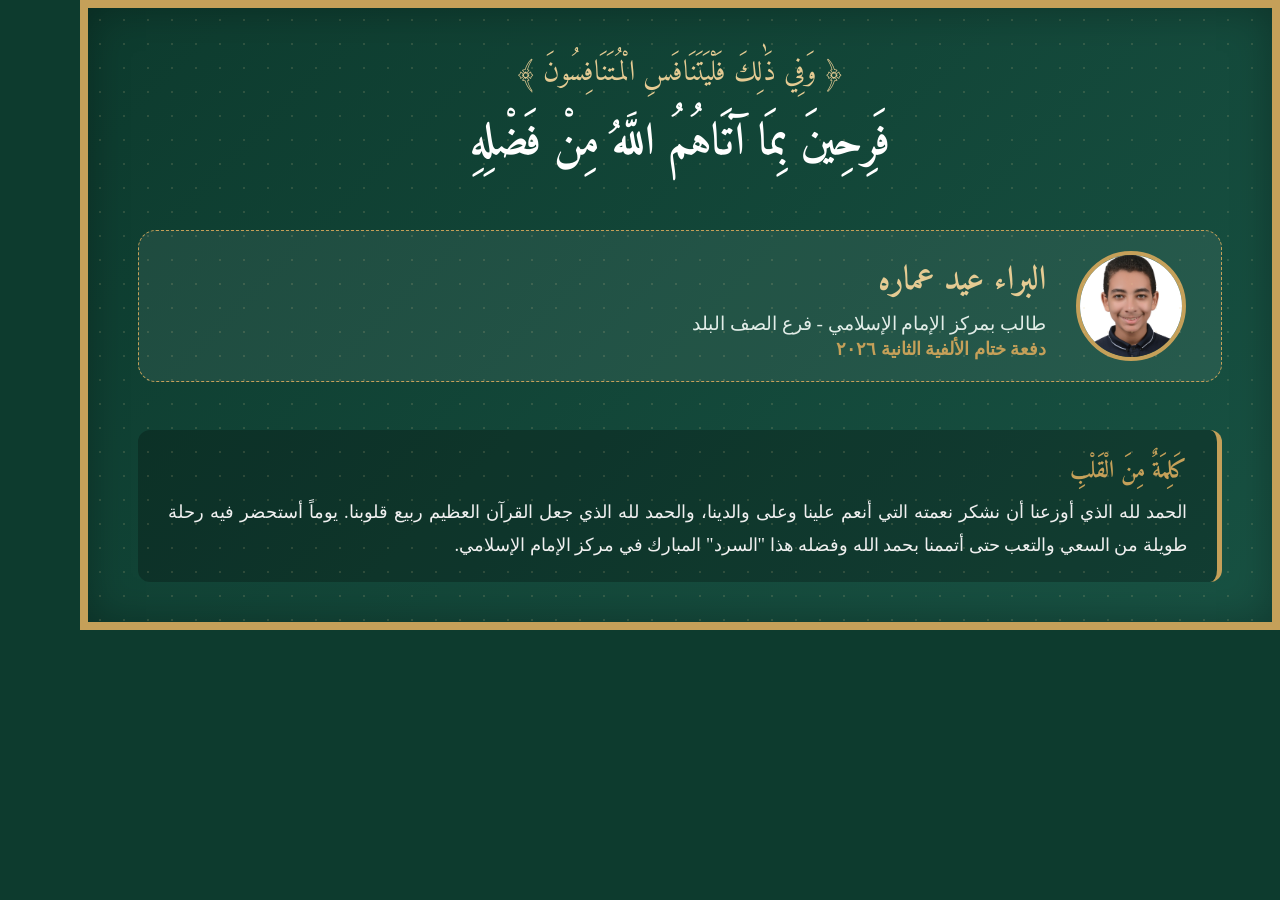
==== card.html @ 14b29feb "Update card.html" ====
<!DOCTYPE html>
<html lang="ar" dir="rtl">
<head>
  <meta charset="UTF-8">
  <title>بطاقة معاينة السرد القرآني</title>
  <link rel="preconnect" href="https://fonts.googleapis.com">
  <link rel="preconnect" href="https://fonts.gstatic.com" crossorigin>
  <link href="https://fonts.googleapis.com/css2?family=Amiri:wght@400;700&family=Cairo:wght@400;600;700;800&display=swap" rel="stylesheet">
  
  <style>
    :root {
      --primary-color: #0d3b2e;
      --primary-light: #185243;
      --accent-gold: #c5a059;
      --accent-gold-light: #e5cb93;
    }

    * { box-sizing: border-box; margin: 0; padding: 0; }

    body {
      margin: 0;
      padding: 0;
      background-color: #0d3b2e;
      display: flex;
      justify-content: center;
      align-items: center;
      width: 1200px;
      height: 630px;
      overflow: hidden;
    }

    /* أبعاد المعاينة القياسية المضبوطة 1200x630 */
    .preview-card-container {
      width: 1200px;
      height: 630px;
      background: linear-gradient(135deg, var(--primary-color), var(--primary-light));
      border: 8px solid var(--accent-gold);
      padding: 40px 50px;
      color: #ffffff;
      display: flex;
      flex-direction: column;
      justify-content: space-between;
      position: relative;
      box-shadow: inset 0 0 40px rgba(0,0,0,0.3);
    }

    .preview-card-container::before {
      content: "";
      position: absolute;
      top: 0; left: 0; right: 0; bottom: 0;
      background-image: radial-gradient(var(--accent-gold-light) 0.8px, transparent 0.8px);
      background-size: 24px 24px;
      opacity: 0.15;
      pointer-events: none;
    }

    .header-part {
      text-align: center;
    }

    .ayah {
      font-family: 'Amiri', serif;
      color: var(--accent-gold-light);
      font-size: 1.8rem;
      margin-bottom: 6px;
    }

    .title {
      font-family: 'Amiri', serif;
      font-size: 2.8rem;
      font-weight: 700;
      color: #ffffff;
    }

    .writer-part {
      display: flex;
      align-items: center;
      gap: 30px;
      background: rgba(255, 255, 255, 0.07);
      border: 1px dashed var(--accent-gold);
      padding: 20px 35px;
      border-radius: 18px;
    }

    .writer-img {
      width: 110px;
      height: 110px;
      border-radius: 50%;
      border: 4px solid var(--accent-gold);
      object-fit: cover;
    }

    .writer-details h2 {
      font-family: 'Amiri', serif;
      font-size: 2.1rem;
      color: var(--accent-gold-light);
      margin-bottom: 2px;
    }

    .writer-details p {
      font-size: 1.2rem;
      color: #e2ede8;
    }

    .heart-part {
      background: rgba(0, 0, 0, 0.25);
      border-right: 5px solid var(--accent-gold);
      padding: 20px 30px;
      border-radius: 12px;
    }

    .heart-title {
      font-family: 'Amiri', serif;
      font-size: 1.5rem;
      color: var(--accent-gold);
      margin-bottom: 4px;
    }

    .heart-text {
      font-size: 1.15rem;
      line-height: 1.8;
      color: #f0f0f0;
      text-align: justify;
    }
  </style>
</head>
<body>

  <div class="preview-card-container">
    
    <!-- 1. الهيدر -->
    <div class="header-part">
      <div class="ayah">﴿ وَفِي ذَٰلِكَ فَلْيَتَنَافَسِ الْمُتَنَافِسُونَ ﴾</div>
      <h1 class="title">فَرِحِينَ بِمَا آتَاهُمُ اللَّهُ مِنْ فَضْلِهِ</h1>
    </div>

    <!-- 2. بيانات الكاتب -->
    <div class="writer-part">
      <img src="writer.jpg" alt="البراء عيد عماره" class="writer-img">
      <div class="writer-details">
        <h2>البراء عيد عماره</h2>
        <p>طالب بمركز الإمام الإسلامي - فرع الصف البلد</p>
        <p style="color: var(--accent-gold); font-size: 1.1rem; font-weight: bold; margin-top: 4px;">دفعة ختام الألفية الثانية ٢٠٢٦</p>
      </div>
    </div>

    <!-- 3. كلمة من القلب -->
    <div class="heart-part">
      <h3 class="heart-title">كَلِمَةٌ مِنَ الْقَلْبِ</h3>
      <p class="heart-text">
        الحمد لله الذي أوزعنا أن نشكر نعمته التي أنعم علينا وعلى والدينا، والحمد لله الذي جعل القرآن العظيم ربيع قلوبنا. يوماً أستحضر فيه رحلة طويلة من السعي والتعب حتى أتممنا بحمد الله وفضله هذا "السرد" المبارك في مركز الإمام الإسلامي.
      </p>
    </div>

  </div>

</body>
</html>
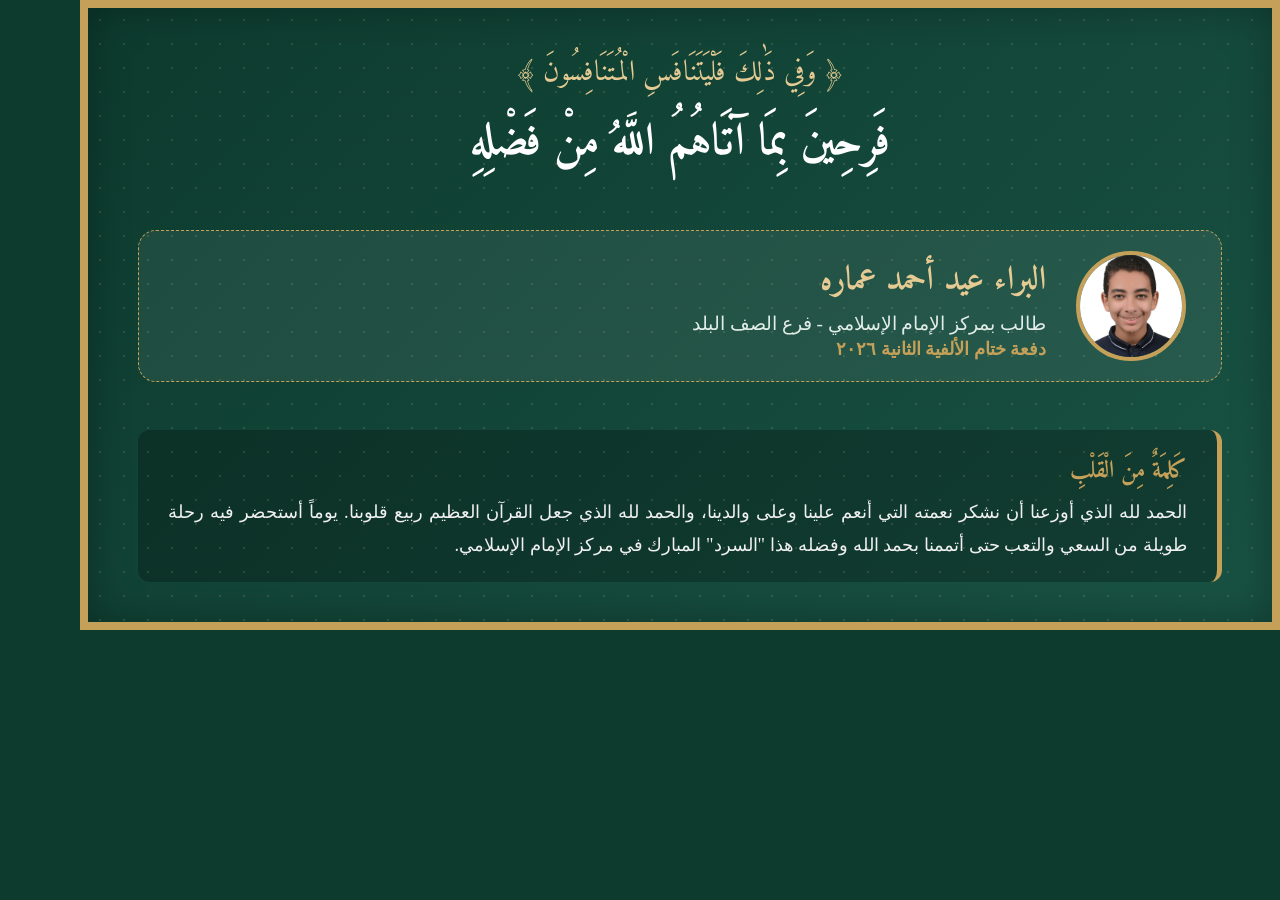
==== commit ca11456f: "Fix writer name in card.html" ====
--- a/card.html
+++ b/card.html
@@ -136,9 +136,9 @@
 
     <!-- 2. بيانات الكاتب -->
     <div class="writer-part">
-      <img src="writer.jpg" alt="البراء عيد عماره" class="writer-img">
+      <img src="writer.jpg" alt="البراء عيد أحمد عماره" class="writer-img">
       <div class="writer-details">
-        <h2>البراء عيد عماره</h2>
+        <h2>البراء عيد أحمد عماره</h2>
         <p>طالب بمركز الإمام الإسلامي - فرع الصف البلد</p>
         <p style="color: var(--accent-gold); font-size: 1.1rem; font-weight: bold; margin-top: 4px;">دفعة ختام الألفية الثانية ٢٠٢٦</p>
       </div>
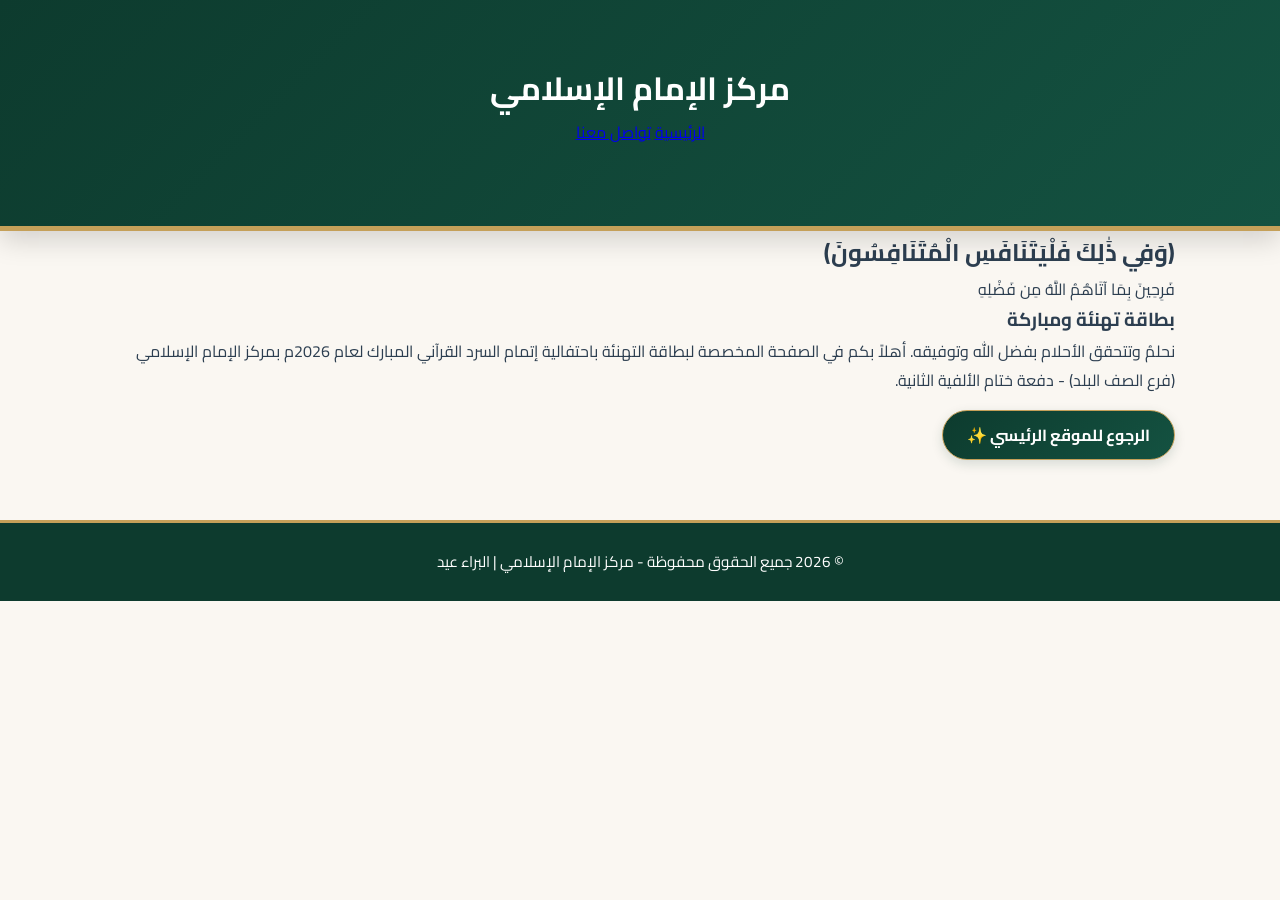
==== commit b8123a06: "Refactor card.html for improved structure and styling Updated the HTML structure and added a viewpor" ====
--- a/card.html
+++ b/card.html
@@ -2,157 +2,57 @@
 <html lang="ar" dir="rtl">
 <head>
   <meta charset="UTF-8">
-  <title>بطاقة معاينة السرد القرآني</title>
+  <meta name="viewport" content="width=device-width, initial-scale=1.0">
+  
+  <!-- الخطوط والأنماط -->
   <link rel="preconnect" href="https://fonts.googleapis.com">
   <link rel="preconnect" href="https://fonts.gstatic.com" crossorigin>
-  <link href="https://fonts.googleapis.com/css2?family=Amiri:wght@400;700&family=Cairo:wght@400;600;700;800&display=swap" rel="stylesheet">
-  
-  <style>
-    :root {
-      --primary-color: #0d3b2e;
-      --primary-light: #185243;
-      --accent-gold: #c5a059;
-      --accent-gold-light: #e5cb93;
-    }
-
-    * { box-sizing: border-box; margin: 0; padding: 0; }
-
-    body {
-      margin: 0;
-      padding: 0;
-      background-color: #0d3b2e;
-      display: flex;
-      justify-content: center;
-      align-items: center;
-      width: 1200px;
-      height: 630px;
-      overflow: hidden;
-    }
-
-    /* أبعاد المعاينة القياسية المضبوطة 1200x630 */
-    .preview-card-container {
-      width: 1200px;
-      height: 630px;
-      background: linear-gradient(135deg, var(--primary-color), var(--primary-light));
-      border: 8px solid var(--accent-gold);
-      padding: 40px 50px;
-      color: #ffffff;
-      display: flex;
-      flex-direction: column;
-      justify-content: space-between;
-      position: relative;
-      box-shadow: inset 0 0 40px rgba(0,0,0,0.3);
-    }
-
-    .preview-card-container::before {
-      content: "";
-      position: absolute;
-      top: 0; left: 0; right: 0; bottom: 0;
-      background-image: radial-gradient(var(--accent-gold-light) 0.8px, transparent 0.8px);
-      background-size: 24px 24px;
-      opacity: 0.15;
-      pointer-events: none;
-    }
-
-    .header-part {
-      text-align: center;
-    }
-
-    .ayah {
-      font-family: 'Amiri', serif;
-      color: var(--accent-gold-light);
-      font-size: 1.8rem;
-      margin-bottom: 6px;
-    }
-
-    .title {
-      font-family: 'Amiri', serif;
-      font-size: 2.8rem;
-      font-weight: 700;
-      color: #ffffff;
-    }
-
-    .writer-part {
-      display: flex;
-      align-items: center;
-      gap: 30px;
-      background: rgba(255, 255, 255, 0.07);
-      border: 1px dashed var(--accent-gold);
-      padding: 20px 35px;
-      border-radius: 18px;
-    }
-
-    .writer-img {
-      width: 110px;
-      height: 110px;
-      border-radius: 50%;
-      border: 4px solid var(--accent-gold);
-      object-fit: cover;
-    }
-
-    .writer-details h2 {
-      font-family: 'Amiri', serif;
-      font-size: 2.1rem;
-      color: var(--accent-gold-light);
-      margin-bottom: 2px;
-    }
-
-    .writer-details p {
-      font-size: 1.2rem;
-      color: #e2ede8;
-    }
-
-    .heart-part {
-      background: rgba(0, 0, 0, 0.25);
-      border-right: 5px solid var(--accent-gold);
-      padding: 20px 30px;
-      border-radius: 12px;
-    }
-
-    .heart-title {
-      font-family: 'Amiri', serif;
-      font-size: 1.5rem;
-      color: var(--accent-gold);
-      margin-bottom: 4px;
-    }
-
-    .heart-text {
-      font-size: 1.15rem;
-      line-height: 1.8;
-      color: #f0f0f0;
-      text-align: justify;
-    }
-  </style>
+  <link href="https://fonts.googleapis.com/css2?family=Amiri:wght@400;700&family=Cairo:wght@400;600;700&display=swap" rel="stylesheet">
+  <link rel="stylesheet" href="style.css">
 </head>
 <body>
 
-  <div class="preview-card-container">
-    
-    <!-- 1. الهيدر -->
-    <div class="header-part">
-      <div class="ayah">﴿ وَفِي ذَٰلِكَ فَلْيَتَنَافَسِ الْمُتَنَافِسُونَ ﴾</div>
-      <h1 class="title">فَرِحِينَ بِمَا آتَاهُمُ اللَّهُ مِنْ فَضْلِهِ</h1>
+  <!-- الهيدر والتنقل -->
+  <header class="main-header">
+    <div class="container header-content">
+      <h1 class="logo-title">مركز الإمام الإسلامي</h1>
+      <nav class="main-nav">
+        <a href="index.html">الرئيسية</a>
+        <a href="contact.html">تواصل معنا</a>
+      </nav>
     </div>
+  </header>
 
-    <!-- 2. بيانات الكاتب -->
-    <div class="writer-part">
-      <img src="writer.jpg" alt="البراء عيد أحمد عماره" class="writer-img">
-      <div class="writer-details">
-        <h2>البراء عيد أحمد عماره</h2>
-        <p>طالب بمركز الإمام الإسلامي - فرع الصف البلد</p>
-        <p style="color: var(--accent-gold); font-size: 1.1rem; font-weight: bold; margin-top: 4px;">دفعة ختام الألفية الثانية ٢٠٢٦</p>
+  <!-- محتوى كارت التهاني المخصص -->
+  <main class="container page-content">
+    <section class="card-section">
+      <div class="card-box">
+        <div class="card-header">
+          <h2 class="quran-verse">﴿وَفِي ذَٰلِكَ فَلْيَتَنَافَسِ الْمُتَنَافِسُونَ﴾</h2>
+          <p class="sub-verse">فَرِحِينَ بِمَا آتَاهُمُ اللَّهُ مِن فَضْلِهِ</p>
+        </div>
+
+        <div class="card-body">
+          <h3 class="card-main-title">بطاقة تهنئة ومباركة</h3>
+          <p class="card-text-summary">
+            نحلمُ وتتحقق الأحلام بفضل الله وتوفيقه. أهلاً بكم في الصفحة المخصصة لبطاقة التهنئة باحتفالية إتمام السرد القرآني المبارك لعام 2026م بمركز الإمام الإسلامي (فرع الصف البلد) - دفعة ختام الألفية الثانية.
+          </p>
+
+          <div class="card-action">
+            <a href="index.html" class="contact-btn-link">الرجوع للموقع الرئيسي ✨</a>
+          </div>
+        </div>
       </div>
+    </section>
+  </main>
+
+  <!-- الفوتر -->
+  <footer class="main-footer">
+    <div class="container text-center">
+      <p>© 2026 جميع الحقوق محفوظة - مركز الإمام الإسلامي | البراء عيد</p>
     </div>
+  </footer>
 
-    <!-- 3. كلمة من القلب -->
-    <div class="heart-part">
-      <h3 class="heart-title">كَلِمَةٌ مِنَ الْقَلْبِ</h3>
-      <p class="heart-text">
-        الحمد لله الذي أوزعنا أن نشكر نعمته التي أنعم علينا وعلى والدينا، والحمد لله الذي جعل القرآن العظيم ربيع قلوبنا. يوماً أستحضر فيه رحلة طويلة من السعي والتعب حتى أتممنا بحمد الله وفضله هذا "السرد" المبارك في مركز الإمام الإسلامي.
-      </p>
-    </div>
-
-  </div>
-
+  <script src="script.js"></script>
 </body>
 </html>
--- a/style.css
+++ b/style.css
@@ -0,0 +1,829 @@
+/* ==========================================================================
+   التنسيقات الأساسية والمتغيرات العامة
+   ========================================================================== */
+:root {
+  --primary-green: #0d3b2e;
+  --secondary-green: #145241;
+  --accent-gold: #c5a059;
+  --accent-gold-light: #e5cb93;
+  --bg-cream: #faf7f2;
+  --card-bg: #ffffff;
+  --text-dark: #2c3e50;
+  --text-muted: #666666;
+  --border-gold: rgba(197, 160, 89, 0.3);
+  --shadow-soft: 0 10px 30px rgba(13, 59, 46, 0.08);
+  --shadow-hover: 0 15px 35px rgba(13, 59, 46, 0.15);
+}
+
+* {
+  box-sizing: border-box;
+  margin: 0;
+  padding: 0;
+}
+
+body {
+  font-family: 'Cairo', sans-serif;
+  background-color: var(--bg-cream);
+  color: var(--text-dark);
+  line-height: 1.8;
+  position: relative;
+  overflow-x: hidden;
+  min-height: 100vh;
+}
+
+.container {
+  width: 90%;
+  max-width: 1100px;
+  margin: 0 auto;
+  padding: 0 15px;
+}
+
+.bg-pattern {
+  position: fixed;
+  top: 0;
+  left: 0;
+  width: 100%;
+  height: 100%;
+  background-image: radial-gradient(var(--border-gold) 0.8px, transparent 0.8px);
+  background-size: 24px 24px;
+  opacity: 0.4;
+  z-index: -1;
+  pointer-events: none;
+}
+
+/* الهيدر والفوتر */
+.main-header {
+  background: linear-gradient(135deg, var(--primary-green), var(--secondary-green));
+  color: #ffffff;
+  text-align: center;
+  padding: 60px 20px 80px;
+  border-bottom: 5px solid var(--accent-gold);
+  box-shadow: 0 10px 25px rgba(0,0,0,0.15);
+  position: relative;
+}
+
+.header-decoration {
+  font-family: 'Amiri', serif;
+  color: var(--accent-gold-light);
+  font-size: 1.4rem;
+  margin-bottom: 10px;
+}
+
+.main-title {
+  font-family: 'Amiri', serif;
+  font-size: 2.8rem;
+  font-weight: 700;
+  margin-bottom: 15px;
+  color: #ffffff;
+}
+
+.header-subtitle {
+  font-size: 1.15rem;
+  max-width: 750px;
+  margin: 0 auto;
+  color: #e2ede8;
+}
+
+.main-footer {
+  background: var(--primary-green);
+  color: #ffffff;
+  text-align: center;
+  padding: 25px 0;
+  margin-top: 60px;
+  border-top: 3px solid var(--accent-gold);
+  font-size: 0.95rem;
+}
+
+/* الأقسام والبطاقات */
+.content-section {
+  background: var(--card-bg);
+  border-radius: 20px;
+  padding: 40px 30px;
+  margin-top: -30px;
+  margin-bottom: 40px;
+  box-shadow: var(--shadow-soft);
+  border: 1px solid var(--border-gold);
+}
+
+.section-title-wrapper {
+  text-align: center;
+  margin-bottom: 30px;
+}
+
+.section-title {
+  font-family: 'Amiri', serif;
+  font-size: 2.1rem;
+  color: var(--primary-green);
+  display: inline-block;
+}
+
+.title-line {
+  width: 80px;
+  height: 3px;
+  background: var(--accent-gold);
+  margin: 8px auto 0;
+  border-radius: 2px;
+}
+
+.section-intro {
+  text-align: center;
+  margin-bottom: 30px;
+  color: var(--text-muted);
+  font-size: 1.05rem;
+}
+
+/* قسم الكاتب وكلمة من القلب */
+.writer-section {
+  margin-top: -40px;
+  margin-bottom: 40px;
+}
+
+.writer-card {
+  background: var(--card-bg);
+  border-radius: 20px;
+  padding: 30px;
+  display: flex;
+  align-items: center;
+  gap: 30px;
+  box-shadow: var(--shadow-soft);
+  border: 2px solid var(--accent-gold);
+}
+
+.writer-img-wrapper {
+  flex-shrink: 0;
+}
+
+.writer-img {
+  width: 140px;
+  height: 140px;
+  border-radius: 50%;
+  border: 4px solid var(--accent-gold);
+  object-fit: cover;
+  box-shadow: 0 5px 15px rgba(0,0,0,0.1);
+}
+
+.writer-info h2 {
+  font-family: 'Amiri', serif;
+  font-size: 2.2rem;
+  color: var(--primary-green);
+  margin-bottom: 5px;
+}
+
+.writer-tag {
+  color: var(--accent-gold);
+  font-weight: 700;
+  font-size: 1.1rem;
+}
+
+.writer-sub-tag {
+  color: var(--text-muted);
+  font-size: 0.95rem;
+}
+
+.writer-batch {
+  display: inline-block;
+  background: rgba(197, 160, 89, 0.15);
+  color: var(--primary-green);
+  padding: 3px 12px;
+  border-radius: 12px;
+  font-weight: 700;
+  font-size: 0.88rem;
+  margin-top: 8px;
+}
+
+.date-badge {
+  margin-top: 15px;
+  font-size: 0.9rem;
+  color: var(--text-muted);
+  display: flex;
+  align-items: center;
+  gap: 8px;
+  flex-wrap: wrap;
+}
+
+.text-content p {
+  font-size: 1.1rem;
+  margin-bottom: 20px;
+  text-align: justify;
+  color: #333333;
+}
+
+/* ==========================================
+   توسيط الشباك/الشبكات وكروت الأشخاص بالكامل
+   ========================================== */
+
+/* 1. توسيط شبكة الكروت نفسها */
+.cards-grid, 
+.people-grid,
+.grid-container {
+  display: flex;
+  flex-direction: column;
+  align-items: center; /* توسيط العناصر أفقيًا */
+  justify-content: center;
+  width: 100%;
+  max-width: 100%;
+  margin: 0 auto; /* ضمان التوسيط داخل الحاوية الأم */
+  padding-left: 0;
+  padding-right: 0;
+  box-sizing: border-box;
+}
+
+/* 2. ضبط الكارت نفسه ليكون متسنتر تماماً في المنتصف */
+.person-card {
+  width: 90%; /* إعطاء عرض مناسب وموحد على الموبايل */
+  max-width: 400px; /* عدم التمدد أكثر من اللازم على الشاشات الكبيرة */
+  margin: 15px auto !important; /* توسيط الكارت في المنتصف تماماً */
+  display: flex;
+  flex-direction: column;
+  align-items: center; /* توسيط الاسم والزرار داخل الكارت */
+  justify-content: center;
+  text-align: center;
+  box-sizing: border-box;
+}
+
+/* 3. توسيط العناوين والفقرات النصية فوق الكروت وتحتها */
+.section-title,
+.section-description,
+.closing-dua,
+.poem-container {
+  text-align: center;
+  margin-left: auto !important;
+  margin-right: auto !important;
+}
+
+/* 4. إزالة أي هامش جانبي قد يسبب الإزاحة على الموبايل */
+@media (max-width: 768px) {
+  body, html {
+    overflow-x: hidden; /* منع أي سكرول جانبي */
+  }
+
+  .container, 
+  section {
+    padding-left: 15px;
+    padding-right: 15px;
+    margin-left: auto;
+    margin-right: auto;
+    width: 100%;
+    box-sizing: border-box;
+  }
+
+  .person-card {
+    width: 100%; /* استغلال المساحة المتاحة بشكل متناسق وموزون */
+  }
+}
+
+/* النافذة المنبثقة (Modal) */
+.modal-overlay {
+  position: fixed;
+  top: 0;
+  left: 0;
+  width: 100%;
+  height: 100%;
+  background: rgba(13, 59, 46, 0.75);
+  backdrop-filter: blur(5px);
+  display: flex;
+  justify-content: center;
+  align-items: center;
+  z-index: 9999;
+  opacity: 0;
+  visibility: hidden;
+  transition: opacity 0.3s ease, visibility 0.3s ease;
+  padding: 20px;
+}
+
+.modal-overlay.active {
+  opacity: 1;
+  visibility: visible;
+}
+
+.modal-card {
+  background: #ffffff;
+  border-radius: 20px;
+  width: 100%;
+  max-width: 600px;
+  max-height: 85vh;
+  padding: 35px 30px;
+  border: 3px solid var(--accent-gold);
+  box-shadow: 0 20px 50px rgba(0,0,0,0.3);
+  position: relative;
+  overflow-y: auto;
+  transform: translateY(30px) scale(0.95);
+  transition: transform 0.3s ease;
+}
+
+.modal-overlay.active .modal-card {
+  transform: translateY(0) scale(1);
+}
+
+.modal-close {
+  position: absolute;
+  top: 15px;
+  left: 15px;
+  background: rgba(197, 160, 89, 0.15);
+  color: var(--primary-green);
+  border: none;
+  width: 38px;
+  height: 38px;
+  border-radius: 50%;
+  font-size: 1.5rem;
+  font-weight: bold;
+  cursor: pointer;
+  display: flex;
+  align-items: center;
+  justify-content: center;
+  transition: all 0.2s ease;
+}
+
+.modal-close:hover {
+  background: var(--primary-green);
+  color: #ffffff;
+}
+
+.modal-header {
+  text-align: center;
+  margin-bottom: 20px;
+}
+
+/* ==========================================================================
+   تعديل وتكبير حجم صندوق الصورة في النافذة المنبثقة
+   ========================================================================== */
+.modal-img-box {
+  width: 220px;   /* عرض الصندوق  */
+  height: 320px;  /* ارتفاع الصندوق */
+  margin: 0 auto 15px auto;
+  border-radius: 50%; /* لتظل الصورة دائرية وبشكل فخم، أو شيل السطر ده لو عايزها مربعة بحواف دائرية */
+  overflow: hidden;
+  border: 3px solid var(--accent-gold); /* إطار ذهبي محيط للصورة الكبيرة */
+  box-shadow: 0 5px 15px rgba(0, 0, 0, 0.1);
+}
+
+.modal-img-box img {
+  width: 100%;
+  height: 100%;
+  object-fit: cover; /* لضمان ملء الصورة للصندوق بدون تشوه */
+}
+
+.modal-title {
+  font-family: 'Amiri', serif;
+  font-size: 1.9rem;
+  color: var(--primary-green);
+}
+
+.modal-body p {
+  font-size: 1.05rem;
+  line-height: 1.8;
+  color: #333333;
+  text-align: justify;
+}
+
+/* النشيد */
+.poem-container {
+  max-width: 750px;
+  margin: 0 auto;
+  background-color: var(--bg-cream);
+  padding: 35px 25px;
+  border-radius: 12px;
+  border-right: 4px solid var(--accent-gold);
+  border-left: 4px solid var(--accent-gold);
+}
+
+.poem-verse {
+  display: flex;
+  justify-content: space-between;
+  align-items: center;
+  gap: 15px;
+  margin-bottom: 20px;
+  font-family: 'Amiri', serif;
+  font-size: 1.25rem;
+  color: var(--primary-color);
+  border-bottom: 1px dashed rgba(197, 160, 89, 0.4);
+  padding-bottom: 15px;
+}
+
+.poem-verse:last-child {
+  border-bottom: none;
+  margin-bottom: 0;
+  padding-bottom: 0;
+}
+
+.bayt-first, .bayt-second {
+  width: 50%;
+  text-align: center;
+  line-height: 1.8;
+}
+
+/* تعديل خاص للهواتف لضمان عدم التداخل */
+@media (max-width: 768px) {
+  .poem-container {
+    padding: 20px 15px;
+  }
+  
+  .poem-verse {
+    flex-direction: column; /* جعل الشطرين تحت بعضهما بترتيب أنيق على الموبايل */
+    gap: 8px;
+    text-align: center;
+    font-size: 1.15rem;
+    padding-bottom: 15px;
+  }
+
+  .bayt-first, .bayt-second {
+    width: 100%;
+    text-align: center;
+  }
+}
+
+.closing-dua {
+  font-family: 'Amiri', serif;
+  font-size: 1.3rem;
+  text-align: center;
+  color: var(--primary-green);
+  background: var(--bg-cream);
+  padding: 20px;
+  border-radius: 12px;
+  border: 1px solid var(--accent-gold);
+  margin-bottom: 25px;
+  line-height: 1.8;
+}
+
+.signature-box {
+  text-align: center;
+  display: flex;
+  flex-direction: column;
+  align-items: center;
+  gap: 5px;
+}
+
+.sign-title {
+  font-size: 0.9rem;
+  color: var(--text-muted);
+}
+
+.sign-name {
+  font-family: 'Amiri', serif;
+  font-size: 1.8rem;
+  font-weight: bold;
+  color: var(--accent-gold);
+}
+
+.sign-date {
+  font-size: 0.85rem;
+  color: var(--text-muted);
+}
+
+.contact-btn-link {
+  display: inline-block;
+  margin-top: 15px;
+  background: linear-gradient(135deg, var(--primary-green), var(--secondary-green));
+  color: #ffffff;
+  padding: 10px 24px;
+  border-radius: 25px;
+  text-decoration: none;
+  font-size: 1rem;
+  font-weight: 700;
+  border: 1px solid var(--accent-gold);
+  transition: all 0.3s ease;
+  box-shadow: 0 4px 12px rgba(13, 59, 46, 0.15);
+}
+
+.contact-btn-link:hover {
+  background: var(--accent-gold);
+  color: var(--primary-green);
+  transform: scale(1.05);
+}
+/* عداد الزوار */
+.counter-section {
+  margin-bottom: 40px;
+}
+
+.counter-card {
+  background: linear-gradient(135deg, var(--primary-green), var(--secondary-green));
+  color: #ffffff;
+  border-radius: 16px;
+  padding: 20px 30px;
+  display: flex;
+  align-items: center;
+  justify-content: center;
+  gap: 20px;
+  border: 2px solid var(--accent-gold);
+  box-shadow: var(--shadow-soft);
+  max-width: 400px;
+  margin: 0 auto;
+}
+
+.counter-icon {
+  font-size: 2.2rem;
+}
+
+.counter-info h4 {
+  font-size: 1rem;
+  color: var(--accent-gold-light);
+}
+
+.counter-number {
+  font-family: 'Cairo', sans-serif;
+  font-size: 2rem;
+  font-weight: 800;
+  color: #ffffff;
+}
+
+/* صفحة التواصل (contact.html) */
+.contact-grid {
+  display: grid;
+  grid-template-columns: repeat(auto-fit, minmax(300px, 1fr));
+  gap: 30px;
+  margin-bottom: 35px;
+}
+
+.contact-card {
+  background: var(--bg-cream);
+  border-radius: 16px;
+  padding: 30px 25px;
+  text-align: center;
+  border: 2px solid var(--border-gold);
+  transition: transform 0.3s ease;
+}
+
+.contact-card:hover {
+  transform: translateY(-5px);
+}
+
+.contact-icon-wrapper {
+  width: 70px;
+  height: 70px;
+  background: #ffffff;
+  border-radius: 50%;
+  display: flex;
+  align-items: center;
+  justify-content: center;
+  margin: 0 auto 15px;
+  border: 2px solid var(--accent-gold);
+}
+
+.contact-icon {
+  font-size: 2rem;
+}
+
+.contact-card h3 {
+  font-family: 'Amiri', serif;
+  font-size: 1.6rem;
+  color: var(--primary-green);
+  margin-bottom: 10px;
+}
+
+.contact-card p {
+  color: var(--text-muted);
+  font-size: 0.95rem;
+  margin-bottom: 20px;
+}
+
+.contact-action-box {
+  display: flex;
+  flex-direction: column;
+  gap: 10px;
+  align-items: center;
+}
+
+.whatsapp-btn, .email-btn {
+  display: inline-block;
+  width: 100%;
+  padding: 12px 20px;
+  border-radius: 25px;
+  text-decoration: none;
+  font-weight: 700;
+  font-size: 1rem;
+  transition: all 0.3s ease;
+}
+
+.whatsapp-btn {
+  background: #25d366;
+  color: #ffffff;
+}
+
+.whatsapp-btn:hover {
+  background: #1eb956;
+}
+
+.email-btn {
+  background: var(--primary-green);
+  color: #ffffff;
+  border: 1px solid var(--accent-gold);
+}
+
+.email-btn:hover {
+  background: var(--accent-gold);
+  color: var(--primary-green);
+}
+
+.contact-detail-text {
+  font-size: 0.9rem;
+  color: var(--text-dark);
+  font-weight: bold;
+  direction: ltr;
+}
+
+.back-home-wrapper {
+  text-align: center;
+}
+
+.back-home-btn {
+  display: inline-block;
+  background: transparent;
+  color: var(--primary-green);
+  border: 2px solid var(--primary-green);
+  padding: 10px 25px;
+  border-radius: 25px;
+  text-decoration: none;
+  font-weight: 700;
+  transition: all 0.3s ease;
+}
+
+.back-home-btn:hover {
+  background: var(--primary-green);
+  color: #ffffff;
+}
+
+/* ==========================================================================
+   تنسيق نموذج التواصل المباشر الجديد
+   ========================================================================== */
+.contact-form-box {
+  max-width: 600px;
+  margin: 0 auto;
+  display: flex;
+  flex-direction: column;
+  gap: 20px;
+  text-align: right;
+}
+
+.form-group {
+  display: flex;
+  flex-direction: column;
+}
+
+.form-input {
+  width: 100%;
+  padding: 14px 18px;
+  border: 2px solid var(--border-gold);
+  border-radius: 12px;
+  font-family: 'Cairo', sans-serif;
+  font-size: 1.05rem;
+  background-color: var(--bg-cream);
+  color: var(--text-dark);
+  transition: all 0.3s ease;
+}
+
+.form-input:focus {
+  outline: none;
+  border-color: var(--accent-gold);
+  background-color: #ffffff;
+  box-shadow: 0 0 10px rgba(197, 160, 89, 0.2);
+}
+
+.form-input.textarea {
+  resize: vertical;
+}
+
+.submit-form-btn {
+  background: linear-gradient(135deg, var(--primary-green), var(--secondary-green));
+  color: #ffffff;
+  border: 2px solid var(--accent-gold);
+  padding: 14px 25px;
+  border-radius: 25px;
+  font-family: 'Cairo', sans-serif;
+  font-size: 1.1rem;
+  font-weight: bold;
+  cursor: pointer;
+  transition: all 0.3s ease;
+  box-shadow: 0 4px 15px rgba(13, 59, 46, 0.2);
+}
+
+.submit-form-btn:hover {
+  background: var(--accent-gold);
+  color: var(--primary-green);
+  transform: translateY(-2px);
+}
+
+.call-direct-btn {
+  display: inline-flex;
+  align-items: center;
+  justify-content: center;
+  gap: 10px;
+  background: linear-gradient(135deg, var(--primary-green), var(--secondary-green));
+  color: #ffffff;
+  padding: 12px 25px;
+  border-radius: 25px;
+  text-decoration: none;
+  font-family: 'Cairo', sans-serif;
+  font-size: 1.1rem;
+  font-weight: bold;
+  border: 2px solid var(--accent-gold);
+  box-shadow: 0 4px 15px rgba(13, 59, 46, 0.2);
+  transition: all 0.3s ease;
+  margin-top: 15px;
+}
+
+.call-direct-btn:hover {
+  background: var(--accent-gold);
+  color: var(--primary-green);
+  transform: translateY(-2px);
+}
+
+/* ==========================================================================
+   تنسيق قسم ادعمني (Support Section)
+   ========================================================================== */
+.support-section {
+  margin: 30px auto;
+  max-width: 600px;
+}
+
+.support-card {
+  background: var(--card-bg, #ffffff);
+  border: 2px solid var(--accent-gold, #c5a059);
+  border-radius: 20px;
+  padding: 25px;
+  text-align: center;
+  box-shadow: 0 8px 25px rgba(0, 0, 0, 0.05);
+}
+
+.support-icon {
+  font-size: 2.5rem;
+  margin-bottom: 10px;
+}
+
+.support-card h3 {
+  color: var(--primary-green, #0d3b2e);
+  font-family: 'Cairo', sans-serif;
+  font-size: 1.4rem;
+  margin-bottom: 10px;
+}
+
+.support-card p {
+  color: #555;
+  font-size: 0.95rem;
+  line-height: 1.6;
+  margin-bottom: 20px;
+}
+
+.support-methods {
+  display: flex;
+  flex-direction: column;
+  gap: 15px;
+  align-items: center;
+}
+
+.support-box.vodafone {
+  background-color: #fff0f0;
+  border: 1px dashed #e60000;
+  border-radius: 12px;
+  padding: 12px 20px;
+  width: 100%;
+  display: flex;
+  flex-direction: column;
+  gap: 5px;
+}
+
+.method-title {
+  color: #e60000;
+  font-weight: bold;
+  font-size: 0.95rem;
+}
+
+.phone-num {
+  font-size: 1.2rem;
+  font-weight: bold;
+  color: #333;
+  letter-spacing: 1px;
+  direction: ltr;
+}
+
+.buymeacoffee-btn {
+  display: inline-block;
+  background-color: #ffdd00;
+  color: #000000;
+  padding: 12px 24px;
+  border-radius: 25px;
+  text-decoration: none;
+  font-weight: bold;
+  font-family: 'Cairo', sans-serif;
+  transition: all 0.3s ease;
+  width: 100%;
+  box-shadow: 0 4px 10px rgba(0,0,0,0.1);
+}
+
+.buymeacoffee-btn:hover {
+  background-color: #f2d000;
+  transform: translateY(-2px);
+}
+
+@media (max-width: 768px) {
+  .main-title { font-size: 2.1rem; }
+  .writer-card { flex-direction: column; text-align: center; }
+  .poem-verse { flex-direction: column; gap: 5px; text-align: center; }
+  .modal-card { padding: 25px 20px; }
+}
+/* تنسيق تقسيم النصوص داخل النافذة المنبثقة إلى فقرات مرتبة */
+.modal-body p {
+  white-space: pre-line;
+  line-height: 1.8;
+  margin-bottom: 15px;
+  text-align: justify;
+}
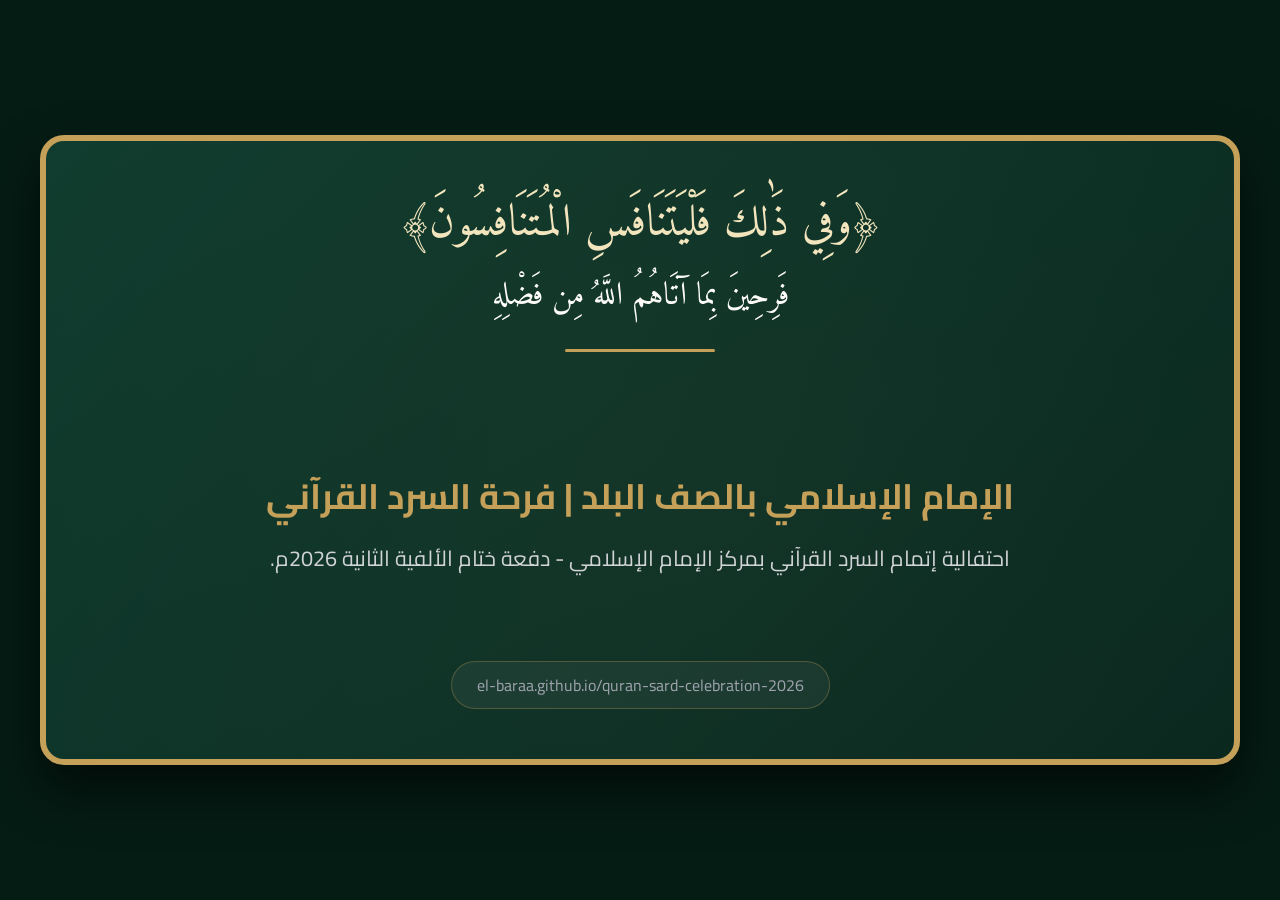
==== commit 8604a3b9: "Revise card.html for Quran celebration design Updated card.html to enhance design and content for Qu" ====
--- a/card.html
+++ b/card.html
@@ -3,56 +3,113 @@
 <head>
   <meta charset="UTF-8">
   <meta name="viewport" content="width=device-width, initial-scale=1.0">
-  
-  <!-- الخطوط والأنماط -->
+  <title>تصميم بطاقة المعاينة - السرد القرآني</title>
   <link rel="preconnect" href="https://fonts.googleapis.com">
   <link rel="preconnect" href="https://fonts.gstatic.com" crossorigin>
   <link href="https://fonts.googleapis.com/css2?family=Amiri:wght@400;700&family=Cairo:wght@400;600;700&display=swap" rel="stylesheet">
-  <link rel="stylesheet" href="style.css">
+  <style>
+    * {
+      box-sizing: border-box;
+      margin: 0;
+      padding: 0;
+    }
+    body {
+      background-color: #051c14;
+      font-family: 'Cairo', sans-serif;
+      display: flex;
+      justify-content: center;
+      align-items: center;
+      min-height: 100vh;
+      padding: 20px;
+    }
+    /* الحاوية بأبعاد 1200x630 المناسبة تماماً لصور المعاينة (Open Graph) */
+    .preview-card-wrapper {
+      width: 1200px;
+      height: 630px;
+      background: linear-gradient(135deg, #0d3b2e 0%, #08261e 100%);
+      border: 6px solid #c5a059;
+      border-radius: 24px;
+      padding: 50px 60px;
+      display: flex;
+      flex-direction: column;
+      justify-content: space-between;
+      align-items: center;
+      text-align: center;
+      box-shadow: 0 25px 50px rgba(0, 0, 0, 0.6);
+      position: relative;
+      overflow: hidden;
+    }
+    /* تأثيرات خلفية خفيفة جمالية */
+    .preview-card-wrapper::before {
+      content: "";
+      position: absolute;
+      top: -50%;
+      left: -50%;
+      width: 200%;
+      height: 200%;
+      background: radial-gradient(circle, rgba(197, 160, 89, 0.05) 0%, transparent 70%);
+      pointer-events: none;
+    }
+    .quran-ayah {
+      font-family: 'Amiri', serif;
+      font-size: 2.8rem;
+      color: #f4e8c1;
+      margin-bottom: 10px;
+      line-height: 1.5;
+    }
+    .ayah-translation {
+      font-family: 'Amiri', serif;
+      font-size: 2rem;
+      color: #ffffff;
+      margin-bottom: 25px;
+    }
+    .divider {
+      width: 150px;
+      height: 3px;
+      background-color: #c5a059;
+      margin: 0 auto 25px auto;
+      border-radius: 2px;
+    }
+    .main-title {
+      font-size: 2.2rem;
+      font-weight: 700;
+      color: #c5a059;
+      margin-bottom: 12px;
+    }
+    .main-desc {
+      font-size: 1.35rem;
+      color: #d1d5db;
+      line-height: 1.6;
+      max-width: 900px;
+    }
+    .card-footer-badge {
+      font-size: 1rem;
+      color: #9ca3af;
+      background: rgba(255, 255, 255, 0.05);
+      padding: 8px 25px;
+      border-radius: 30px;
+      border: 1px solid rgba(197, 160, 89, 0.3);
+    }
+  </style>
 </head>
 <body>
 
-  <!-- الهيدر والتنقل -->
-  <header class="main-header">
-    <div class="container header-content">
-      <h1 class="logo-title">مركز الإمام الإسلامي</h1>
-      <nav class="main-nav">
-        <a href="index.html">الرئيسية</a>
-        <a href="contact.html">تواصل معنا</a>
-      </nav>
+  <div class="preview-card-wrapper">
+    <div>
+      <div class="quran-ayah">﴿وَفِي ذَٰلِكَ فَلْيَتَنَافَسِ الْمُتَنَافِسُونَ﴾</div>
+      <div class="ayah-translation">فَرِحِينَ بِمَا آتَاهُمُ اللَّهُ مِن فَضْلِهِ</div>
+      <div class="divider"></div>
     </div>
-  </header>
 
-  <!-- محتوى كارت التهاني المخصص -->
-  <main class="container page-content">
-    <section class="card-section">
-      <div class="card-box">
-        <div class="card-header">
-          <h2 class="quran-verse">﴿وَفِي ذَٰلِكَ فَلْيَتَنَافَسِ الْمُتَنَافِسُونَ﴾</h2>
-          <p class="sub-verse">فَرِحِينَ بِمَا آتَاهُمُ اللَّهُ مِن فَضْلِهِ</p>
-        </div>
+    <div>
+      <h1 class="main-title">الإمام الإسلامي بالصف البلد | فرحة السرد القرآني</h1>
+      <p class="main-desc">احتفالية إتمام السرد القرآني بمركز الإمام الإسلامي - دفعة ختام الألفية الثانية 2026م.</p>
+    </div>
 
-        <div class="card-body">
-          <h3 class="card-main-title">بطاقة تهنئة ومباركة</h3>
-          <p class="card-text-summary">
-            نحلمُ وتتحقق الأحلام بفضل الله وتوفيقه. أهلاً بكم في الصفحة المخصصة لبطاقة التهنئة باحتفالية إتمام السرد القرآني المبارك لعام 2026م بمركز الإمام الإسلامي (فرع الصف البلد) - دفعة ختام الألفية الثانية.
-          </p>
+    <div class="card-footer-badge">
+      el-baraa.github.io/quran-sard-celebration-2026
+    </div>
+  </div>
 
-          <div class="card-action">
-            <a href="index.html" class="contact-btn-link">الرجوع للموقع الرئيسي ✨</a>
-          </div>
-        </div>
-      </div>
-    </section>
-  </main>
-
-  <!-- الفوتر -->
-  <footer class="main-footer">
-    <div class="container text-center">
-      <p>© 2026 جميع الحقوق محفوظة - مركز الإمام الإسلامي | البراء عيد</p>
-    </div>
-  </footer>
-
-  <script src="script.js"></script>
 </body>
 </html>
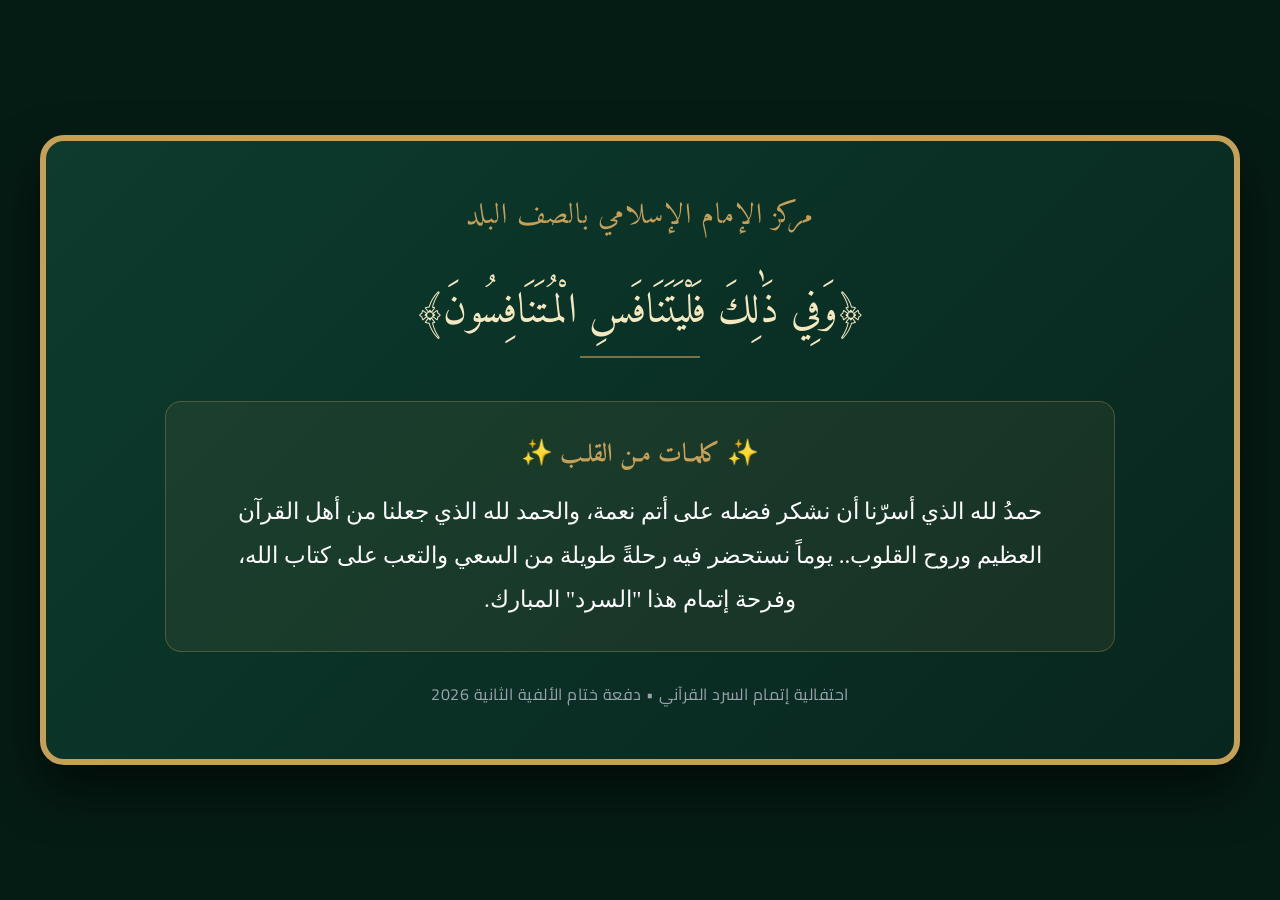
==== commit 17b32399: "Revise card layout and update content Updated the layout and styling of the preview card, added new " ====
--- a/card.html
+++ b/card.html
@@ -22,14 +22,14 @@
       min-height: 100vh;
       padding: 20px;
     }
-    /* الحاوية بأبعاد 1200x630 المناسبة تماماً لصور المعاينة (Open Graph) */
+    /* أبعاد 1200x630 القياسية لصور المعاينة */
     .preview-card-wrapper {
       width: 1200px;
       height: 630px;
       background: linear-gradient(135deg, #0d3b2e 0%, #08261e 100%);
       border: 6px solid #c5a059;
       border-radius: 24px;
-      padding: 50px 60px;
+      padding: 50px 70px;
       display: flex;
       flex-direction: column;
       justify-content: space-between;
@@ -39,75 +39,72 @@
       position: relative;
       overflow: hidden;
     }
-    /* تأثيرات خلفية خفيفة جمالية */
-    .preview-card-wrapper::before {
-      content: "";
-      position: absolute;
-      top: -50%;
-      left: -50%;
-      width: 200%;
-      height: 200%;
-      background: radial-gradient(circle, rgba(197, 160, 89, 0.05) 0%, transparent 70%);
-      pointer-events: none;
+    .badge-header {
+      font-family: 'Amiri', serif;
+      font-size: 1.8rem;
+      color: #c5a059;
+      letter-spacing: 1px;
     }
     .quran-ayah {
       font-family: 'Amiri', serif;
-      font-size: 2.8rem;
+      font-size: 2.6rem;
       color: #f4e8c1;
-      margin-bottom: 10px;
-      line-height: 1.5;
-    }
-    .ayah-translation {
-      font-family: 'Amiri', serif;
-      font-size: 2rem;
-      color: #ffffff;
-      margin-bottom: 25px;
+      margin: 15px 0 10px 0;
+      line-height: 1.4;
     }
     .divider {
-      width: 150px;
-      height: 3px;
+      width: 120px;
+      height: 2px;
       background-color: #c5a059;
-      margin: 0 auto 25px auto;
-      border-radius: 2px;
+      margin: 15px auto;
+      opacity: 0.6;
     }
-    .main-title {
-      font-size: 2.2rem;
-      font-weight: 700;
+    .from-heart-box {
+      background: rgba(197, 160, 89, 0.08);
+      border: 1px solid rgba(197, 160, 89, 0.3);
+      border-radius: 16px;
+      padding: 30px 40px;
+      max-width: 950px;
+    }
+    .from-heart-title {
+      font-family: 'Amiri', serif;
+      font-size: 1.6rem;
       color: #c5a059;
       margin-bottom: 12px;
+      font-weight: 700;
     }
-    .main-desc {
-      font-size: 1.35rem;
-      color: #d1d5db;
-      line-height: 1.6;
-      max-width: 900px;
+    .from-heart-text {
+      font-family: 'Amiri, serif';
+      font-size: 1.45rem;
+      color: #ffffff;
+      line-height: 1.9;
     }
     .card-footer-badge {
       font-size: 1rem;
       color: #9ca3af;
-      background: rgba(255, 255, 255, 0.05);
-      padding: 8px 25px;
-      border-radius: 30px;
-      border: 1px solid rgba(197, 160, 89, 0.3);
+      letter-spacing: 0.5px;
     }
   </style>
 </head>
 <body>
 
   <div class="preview-card-wrapper">
+    <div class="badge-header">مركز الإمام الإسلامي بالصف البلد</div>
+
     <div>
       <div class="quran-ayah">﴿وَفِي ذَٰلِكَ فَلْيَتَنَافَسِ الْمُتَنَافِسُونَ﴾</div>
-      <div class="ayah-translation">فَرِحِينَ بِمَا آتَاهُمُ اللَّهُ مِن فَضْلِهِ</div>
       <div class="divider"></div>
     </div>
 
-    <div>
-      <h1 class="main-title">الإمام الإسلامي بالصف البلد | فرحة السرد القرآني</h1>
-      <p class="main-desc">احتفالية إتمام السرد القرآني بمركز الإمام الإسلامي - دفعة ختام الألفية الثانية 2026م.</p>
+    <div class="from-heart-box">
+      <div class="from-heart-title">✨ كلمـات مـن القلـب ✨</div>
+      <p class="from-heart-text">
+        حمدُ لله الذي أسرّنا أن نشكر فضله على أتم نعمة، والحمد لله الذي جعلنا من أهل القرآن العظيم وروح القلوب.. يوماً نستحضر فيه رحلةً طويلة من السعي والتعب على كتاب الله، وفرحة إتمام هذا "السرد" المبارك.
+      </p>
     </div>
 
     <div class="card-footer-badge">
-      el-baraa.github.io/quran-sard-celebration-2026
+      احتفالية إتمام السرد القرآني • دفعة ختام الألفية الثانية 2026
     </div>
   </div>
 
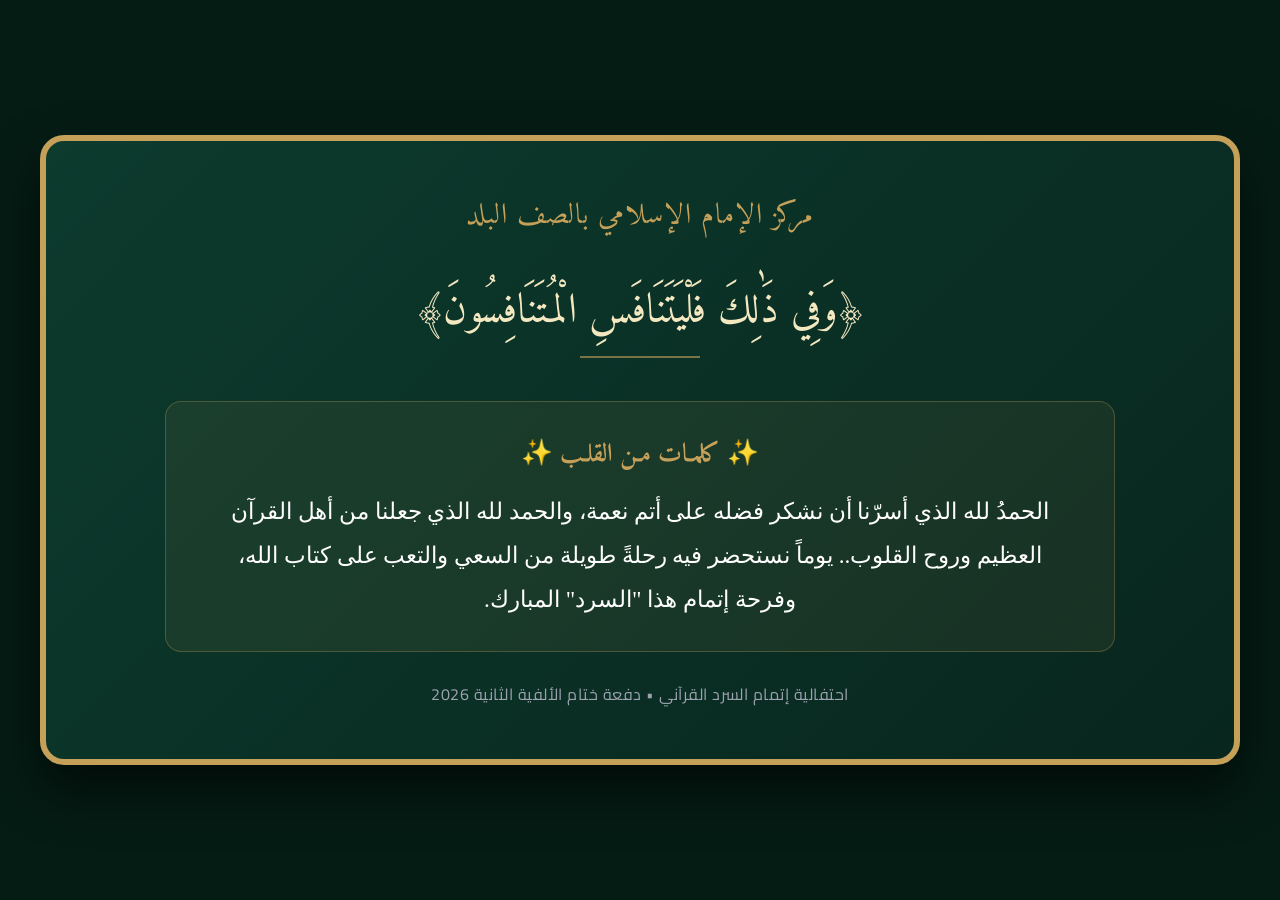
==== commit 8d7673ba: "Fix HTML encoding issues in card.html" ====
--- a/card.html
+++ b/card.html
@@ -99,7 +99,7 @@
     <div class="from-heart-box">
       <div class="from-heart-title">✨ كلمـات مـن القلـب ✨</div>
       <p class="from-heart-text">
-        حمدُ لله الذي أسرّنا أن نشكر فضله على أتم نعمة، والحمد لله الذي جعلنا من أهل القرآن العظيم وروح القلوب.. يوماً نستحضر فيه رحلةً طويلة من السعي والتعب على كتاب الله، وفرحة إتمام هذا "السرد" المبارك.
+        الحمدُ لله الذي أسرّنا أن نشكر فضله على أتم نعمة، والحمد لله الذي جعلنا من أهل القرآن العظيم وروح القلوب.. يوماً نستحضر فيه رحلةً طويلة من السعي والتعب على كتاب الله، وفرحة إتمام هذا "السرد" المبارك.
       </p>
     </div>
 
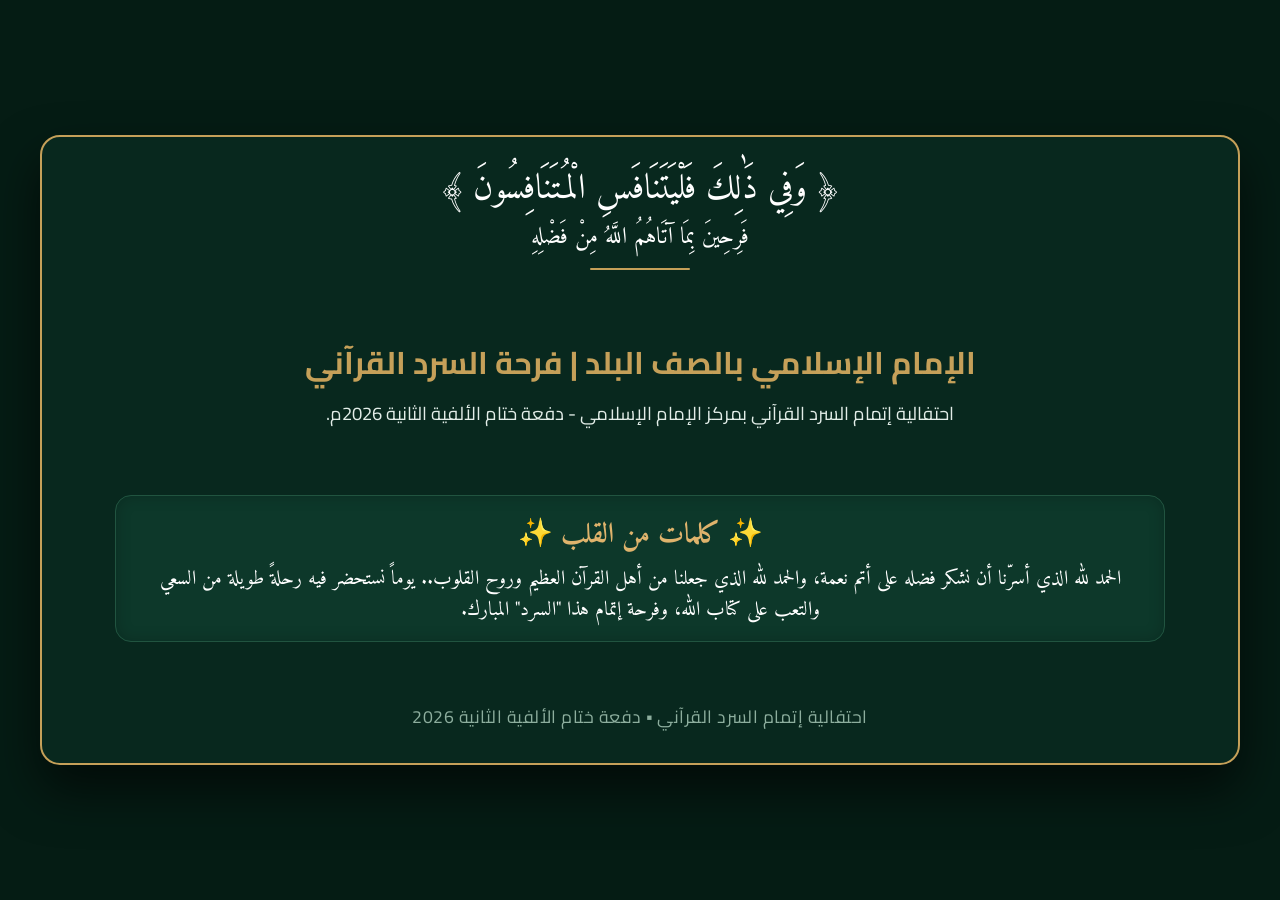
==== commit f2be5ff8: "Revise card.html for improved layout and styling Updated the card design with new styles and structu" ====
--- a/card.html
+++ b/card.html
@@ -6,13 +6,14 @@
   <title>تصميم بطاقة المعاينة - السرد القرآني</title>
   <link rel="preconnect" href="https://fonts.googleapis.com">
   <link rel="preconnect" href="https://fonts.gstatic.com" crossorigin>
-  <link href="https://fonts.googleapis.com/css2?family=Amiri:wght@400;700&family=Cairo:wght@400;600;700&display=swap" rel="stylesheet">
+  <link href="https://fonts.googleapis.com/css2?family=Amiri:ital,wght@0,400;0,700;1,400&family=Cairo:wght@300;400;600;700&display=swap" rel="stylesheet">
   <style>
     * {
       box-sizing: border-box;
       margin: 0;
       padding: 0;
     }
+
     body {
       background-color: #051c14;
       font-family: 'Cairo', sans-serif;
@@ -22,14 +23,15 @@
       min-height: 100vh;
       padding: 20px;
     }
-    /* أبعاد 1200x630 القياسية لصور المعاينة */
+
+    /* الحاوية الأساسية لتصميم الصورة بطراز 1200x630 */
     .preview-card-wrapper {
       width: 1200px;
       height: 630px;
-      background: linear-gradient(135deg, #0d3b2e 0%, #08261e 100%);
-      border: 6px solid #c5a059;
-      border-radius: 24px;
-      padding: 50px 70px;
+      background: #08281e;
+      border: 2px solid #c5a059;
+      border-radius: 20px;
+      padding: 25px 40px;
       display: flex;
       flex-direction: column;
       justify-content: space-between;
@@ -39,73 +41,132 @@
       position: relative;
       overflow: hidden;
     }
-    .badge-header {
-      font-family: 'Amiri', serif;
-      font-size: 1.8rem;
-      color: #c5a059;
-      letter-spacing: 1px;
+
+    /* الجزء العلوي: الآيات الكريمة */
+    .header-section {
+      margin-top: 5px;
     }
+
     .quran-ayah {
       font-family: 'Amiri', serif;
-      font-size: 2.6rem;
-      color: #f4e8c1;
-      margin: 15px 0 10px 0;
-      line-height: 1.4;
+      font-size: 2.2rem;
+      color: #ffffff;
+      margin-bottom: 4px;
+      line-height: 1.3;
     }
+
+    .ayah-translation {
+      font-family: 'Amiri', serif;
+      font-size: 1.45rem;
+      color: #ffffff;
+      margin-bottom: 10px;
+    }
+
     .divider {
-      width: 120px;
+      width: 100px;
       height: 2px;
       background-color: #c5a059;
-      margin: 15px auto;
-      opacity: 0.6;
+      margin: 0 auto;
+      border-radius: 2px;
     }
-    .from-heart-box {
-      background: rgba(197, 160, 89, 0.08);
-      border: 1px solid rgba(197, 160, 89, 0.3);
+
+    /* الجزء الأوسط: العناوين المأخوذة من الصورة */
+    .titles-section {
+      margin: 5px 0;
+    }
+
+    .main-title {
+      font-family: 'Cairo', sans-serif;
+      font-size: 1.95rem;
+      font-weight: 700;
+      color: #c5a059;
+      margin-bottom: 4px;
+    }
+
+    .sub-title {
+      font-family: 'Cairo', sans-serif;
+      font-size: 1.15rem;
+      color: #e2ede8;
+    }
+
+    /* صندوق كلمات من القلب */
+    .words-box {
+      width: 100%;
+      max-width: 1050px;
+      background-color: #0d382a;
+      border: 1.5px solid #215440;
       border-radius: 16px;
-      padding: 30px 40px;
-      max-width: 950px;
+      padding: 15px 25px;
+      display: flex;
+      flex-direction: column;
+      align-items: center;
+      justify-content: center;
+      box-shadow: inset 0 0 15px rgba(0, 0, 0, 0.2);
     }
-    .from-heart-title {
+
+    .box-title {
       font-family: 'Amiri', serif;
-      font-size: 1.6rem;
-      color: #c5a059;
-      margin-bottom: 12px;
+      font-size: 1.75rem;
       font-weight: 700;
+      color: #dfb36c;
+      margin-bottom: 4px;
+      display: flex;
+      align-items: center;
+      justify-content: center;
+      gap: 8px;
     }
-    .from-heart-text {
-      font-family: 'Amiri, serif';
-      font-size: 1.45rem;
+
+    .box-text {
+      font-family: 'Amiri', serif;
+      font-size: 1.25rem;
       color: #ffffff;
-      line-height: 1.9;
+      line-height: 1.55;
+      text-align: center;
+      direction: rtl;
     }
-    .card-footer-badge {
-      font-size: 1rem;
-      color: #9ca3af;
+
+    /* النص السفلي المضاف في الأخير بدلاً من اللينك */
+    .card-footer-text {
+      font-family: 'Cairo', sans-serif;
+      font-size: 1.1rem;
+      color: #8dae9e;
       letter-spacing: 0.5px;
+      margin-bottom: 5px;
     }
   </style>
 </head>
 <body>
 
   <div class="preview-card-wrapper">
-    <div class="badge-header">مركز الإمام الإسلامي بالصف البلد</div>
-
-    <div>
-      <div class="quran-ayah">﴿وَفِي ذَٰلِكَ فَلْيَتَنَافَسِ الْمُتَنَافِسُونَ﴾</div>
+    
+    <!-- 1. الآيات الكريمة كما في أعلى الصورة -->
+    <div class="header-section">
+      <div class="quran-ayah">﴿ وَفِي ذَٰلِكَ فَلْيَتَنَافَسِ الْمُتَنَافِسُونَ ﴾</div>
+      <div class="ayah-translation">فَرِحِينَ بِمَا آتَاهُمُ اللَّهُ مِنْ فَضْلِهِ</div>
       <div class="divider"></div>
     </div>
 
-    <div class="from-heart-box">
-      <div class="from-heart-title">✨ كلمـات مـن القلـب ✨</div>
-      <p class="from-heart-text">
-        الحمدُ لله الذي أسرّنا أن نشكر فضله على أتم نعمة، والحمد لله الذي جعلنا من أهل القرآن العظيم وروح القلوب.. يوماً نستحضر فيه رحلةً طويلة من السعي والتعب على كتاب الله، وفرحة إتمام هذا "السرد" المبارك.
+    <!-- 2. العناوين الرئيسية كما في منتصف الصورة -->
+    <div class="titles-section">
+      <h1 class="main-title">الإمام الإسلامي بالصف البلد | فرحة السرد القرآني</h1>
+      <p class="sub-title">احتفالية إتمام السرد القرآني بمركز الإمام الإسلامي - دفعة ختام الألفية الثانية 2026م.</p>
+    </div>
+
+    <!-- 3. صندوق كلمات من القلب -->
+    <div class="words-box">
+      <h2 class="box-title">
+        <span>✨</span> كلمات من القلب <span>✨</span>
+      </h2>
+      <p class="box-text">
+        الحمد لله الذي أسرّنا أن نشكر فضله على أتم نعمة، والحمد لله الذي جعلنا من أهل القرآن العظيم وروح القلوب.. يوماً نستحضر فيه رحلةً طويلة من السعي والتعب على كتاب الله، وفرحة إتمام هذا "السرد" المبارك.
       </p>
     </div>
 
-    <div class="card-footer-badge">
-      احتفالية إتمام السرد القرآني • دفعة ختام الألفية الثانية 2026
+    <!-- 4. النص السفلي في الآخر -->
+    <div class="card-footer-text">
+      احتفالية إتمام السرد القرآني ▪ دفعة ختام الألفية الثانية 2026
     </div>
+
   </div>
 
 </body>
